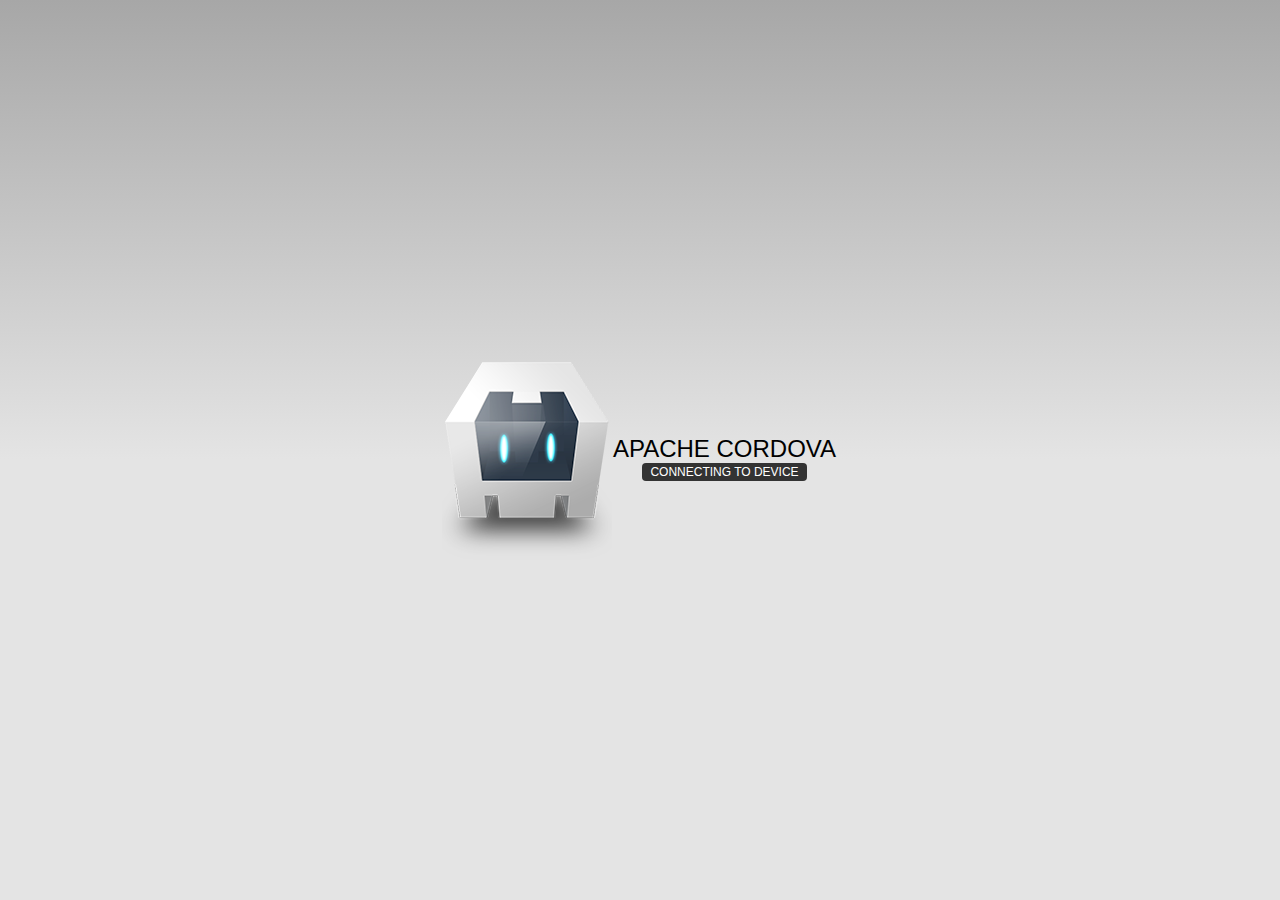
==== mobile/violet/platforms/ios/www/index.html @ 3052e618 "firmware and software" ====
<!DOCTYPE html>
<!--
    Licensed to the Apache Software Foundation (ASF) under one
    or more contributor license agreements.  See the NOTICE file
    distributed with this work for additional information
    regarding copyright ownership.  The ASF licenses this file
    to you under the Apache License, Version 2.0 (the
    "License"); you may not use this file except in compliance
    with the License.  You may obtain a copy of the License at

    http://www.apache.org/licenses/LICENSE-2.0

    Unless required by applicable law or agreed to in writing,
    software distributed under the License is distributed on an
    "AS IS" BASIS, WITHOUT WARRANTIES OR CONDITIONS OF ANY
     KIND, either express or implied.  See the License for the
    specific language governing permissions and limitations
    under the License.
-->
<html>
    <head>
        <meta charset="utf-8" />
        <meta name="format-detection" content="telephone=no" />
        <!-- WARNING: for iOS 7, remove the width=device-width and height=device-height attributes. See https://issues.apache.org/jira/browse/CB-4323 -->
        <meta name="viewport" content="user-scalable=no, initial-scale=1, maximum-scale=1, minimum-scale=1, width=device-width, height=device-height, target-densitydpi=device-dpi" />
        <link rel="stylesheet" type="text/css" href="css/index.css" />
        <meta name="msapplication-tap-highlight" content="no" />
        <title>Hello World</title>
    </head>
    <body>
        <div class="app">
            <h1>Apache Cordova</h1>
            <div id="deviceready" class="blink">
                <p class="event listening">Connecting to Device</p>
                <p class="event received">Device is Ready</p>
            </div>
        </div>
        <script type="text/javascript" src="cordova.js"></script>
        <script type="text/javascript" src="js/index.js"></script>
        <script type="text/javascript">
            app.initialize();
        </script>
    </body>
</html>
---- mobile/violet/platforms/ios/www/css/index.css ----
/*
 * Licensed to the Apache Software Foundation (ASF) under one
 * or more contributor license agreements.  See the NOTICE file
 * distributed with this work for additional information
 * regarding copyright ownership.  The ASF licenses this file
 * to you under the Apache License, Version 2.0 (the
 * "License"); you may not use this file except in compliance
 * with the License.  You may obtain a copy of the License at
 *
 * http://www.apache.org/licenses/LICENSE-2.0
 *
 * Unless required by applicable law or agreed to in writing,
 * software distributed under the License is distributed on an
 * "AS IS" BASIS, WITHOUT WARRANTIES OR CONDITIONS OF ANY
 * KIND, either express or implied.  See the License for the
 * specific language governing permissions and limitations
 * under the License.
 */
* {
    -webkit-tap-highlight-color: rgba(0,0,0,0); /* make transparent link selection, adjust last value opacity 0 to 1.0 */
}

body {
    -webkit-touch-callout: none;                /* prevent callout to copy image, etc when tap to hold */
    -webkit-text-size-adjust: none;             /* prevent webkit from resizing text to fit */
    -webkit-user-select: none;                  /* prevent copy paste, to allow, change 'none' to 'text' */
    background-color:#E4E4E4;
    background-image:linear-gradient(top, #A7A7A7 0%, #E4E4E4 51%);
    background-image:-webkit-linear-gradient(top, #A7A7A7 0%, #E4E4E4 51%);
    background-image:-ms-linear-gradient(top, #A7A7A7 0%, #E4E4E4 51%);
    background-image:-webkit-gradient(
        linear,
        left top,
        left bottom,
        color-stop(0, #A7A7A7),
        color-stop(0.51, #E4E4E4)
    );
    background-attachment:fixed;
    font-family:'HelveticaNeue-Light', 'HelveticaNeue', Helvetica, Arial, sans-serif;
    font-size:12px;
    height:100%;
    margin:0px;
    padding:0px;
    text-transform:uppercase;
    width:100%;
}

/* Portrait layout (default) */
.app {
    background:url(../img/logo.png) no-repeat center top; /* 170px x 200px */
    position:absolute;             /* position in the center of the screen */
    left:50%;
    top:50%;
    height:50px;                   /* text area height */
    width:225px;                   /* text area width */
    text-align:center;
    padding:180px 0px 0px 0px;     /* image height is 200px (bottom 20px are overlapped with text) */
    margin:-115px 0px 0px -112px;  /* offset vertical: half of image height and text area height */
                                   /* offset horizontal: half of text area width */
}

/* Landscape layout (with min-width) */
@media screen and (min-aspect-ratio: 1/1) and (min-width:400px) {
    .app {
        background-position:left center;
        padding:75px 0px 75px 170px;  /* padding-top + padding-bottom + text area = image height */
        margin:-90px 0px 0px -198px;  /* offset vertical: half of image height */
                                      /* offset horizontal: half of image width and text area width */
    }
}

h1 {
    font-size:24px;
    font-weight:normal;
    margin:0px;
    overflow:visible;
    padding:0px;
    text-align:center;
}

.event {
    border-radius:4px;
    -webkit-border-radius:4px;
    color:#FFFFFF;
    font-size:12px;
    margin:0px 30px;
    padding:2px 0px;
}

.event.listening {
    background-color:#333333;
    display:block;
}

.event.received {
    background-color:#4B946A;
    display:none;
}

@keyframes fade {
    from { opacity: 1.0; }
    50% { opacity: 0.4; }
    to { opacity: 1.0; }
}
 
@-webkit-keyframes fade {
    from { opacity: 1.0; }
    50% { opacity: 0.4; }
    to { opacity: 1.0; }
}
 
.blink {
    animation:fade 3000ms infinite;
    -webkit-animation:fade 3000ms infinite;
}
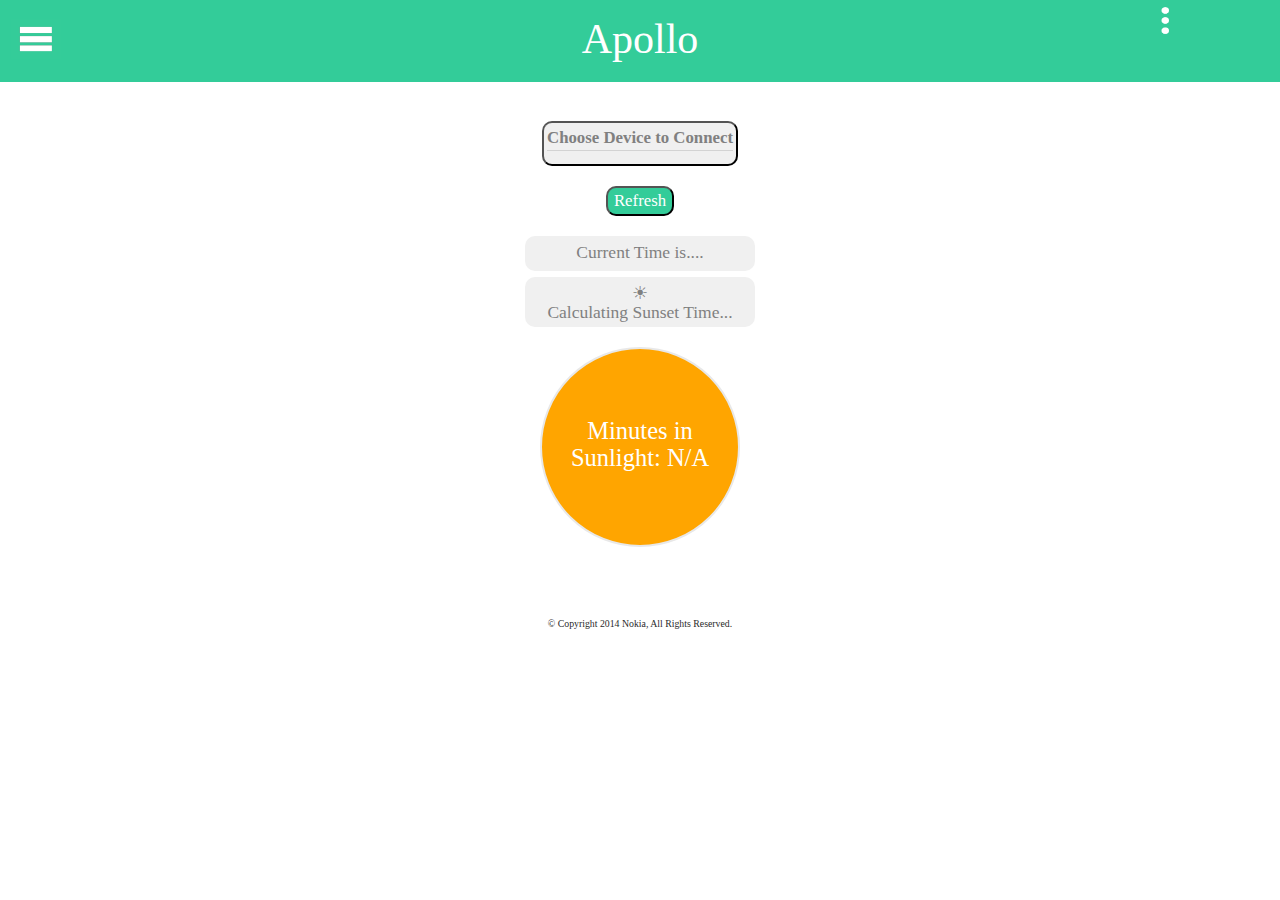
==== commit 46ae12af: "ios" ====
--- a/mobile/violet/platforms/ios/www/index.html
+++ b/mobile/violet/platforms/ios/www/index.html
@@ -20,21 +20,58 @@
 <html>
     <head>
         <meta charset="utf-8" />
+        <meta http-equiv="X-UA-Compatible" content="IE=edge,chrome=1"> 
         <meta name="format-detection" content="telephone=no" />
         <!-- WARNING: for iOS 7, remove the width=device-width and height=device-height attributes. See https://issues.apache.org/jira/browse/CB-4323 -->
-        <meta name="viewport" content="user-scalable=no, initial-scale=1, maximum-scale=1, minimum-scale=1, width=device-width, height=device-height, target-densitydpi=device-dpi" />
+        <meta name="viewport" content="user-scalable=no, initial-scale=1, maximum-scale=1, minimum-scale=1, width=device-width, height=device-height, target-densitydpi=medium-dpi" />
+        <link rel="stylesheet" type="text/css" href="css/bootstrap.min.css" />
+        <!-- <link rel="stylesheet" type="text/css" href="css/bootstrap-theme.min.css" /> -->
         <link rel="stylesheet" type="text/css" href="css/index.css" />
         <meta name="msapplication-tap-highlight" content="no" />
-        <title>Hello World</title>
+        <script src="js/modernizr.custom.js"></script>
+        <title>Apollo</title>
     </head>
     <body>
+        <script type="text/javascript">
+            var hour;
+            var minute;
+            var goldenHour;
+            var goldenMinute;
+            var cachedUUID = null;
+        </script>
+
+        <script type="text/javascript" src="js/suncalc.js"></script>
+        <script type="text/javascript" src="js/sunset.js"></script> 
+
         <div class="app">
-            <h1>Apache Cordova</h1>
-            <div id="deviceready" class="blink">
-                <p class="event listening">Connecting to Device</p>
-                <p class="event received">Device is Ready</p>
+            <h1 id="appName">Apollo</h1>
+            <img id="menuButton" src="img/menu.jpg">
+            <img id="menuDot" src="img/menudots.png">
+
+            <div id="mainPage">
+                <button id="connectDevice">Choose Device to Connect<ul id="deviceList"></ul></button> <br>
+                    <button id="refreshButton">Refresh</button>
+                </div>
+                <div id="detailPage">
+                    <button id="timeButton">Sync Time</button>
+                </div>            
             </div>
+            <div class="displayTime">
+                <h3><div id="currentTime">Current Time is....</div></h3> 
+            </div> 
+            <div class="displaySunset">
+                <h3>☀<div id="sunsetTime"> Calculating Sunset Time... </div></h3>
+            </div><br>
+            <div class="sunsetCircle">
+                <h2><div id="sunlightMinutes">Minutes in Sunlight: N/A</div><h2>
+            </div> 
+            <div class="footer">
+                <p>© Copyright 2014 Nokia, All Rights Reserved.</p>
+            </div>   
         </div>
+        <script type="text/javascript" src="js/kinvey.js"></script>
+        <script type="text/javascript" src="js/jquery-2.1.1.min.js"></script>
+        <script type="text/javascript" src="js/bootstrap.min.js"></script>
         <script type="text/javascript" src="cordova.js"></script>
         <script type="text/javascript" src="js/index.js"></script>
         <script type="text/javascript">
--- a/mobile/violet/platforms/ios/www/css/index.css
+++ b/mobile/violet/platforms/ios/www/css/index.css
@@ -1,115 +1,139 @@
-/*
- * Licensed to the Apache Software Foundation (ASF) under one
- * or more contributor license agreements.  See the NOTICE file
- * distributed with this work for additional information
- * regarding copyright ownership.  The ASF licenses this file
- * to you under the Apache License, Version 2.0 (the
- * "License"); you may not use this file except in compliance
- * with the License.  You may obtain a copy of the License at
- *
- * http://www.apache.org/licenses/LICENSE-2.0
- *
- * Unless required by applicable law or agreed to in writing,
- * software distributed under the License is distributed on an
- * "AS IS" BASIS, WITHOUT WARRANTIES OR CONDITIONS OF ANY
- * KIND, either express or implied.  See the License for the
- * specific language governing permissions and limitations
- * under the License.
- */
-* {
-    -webkit-tap-highlight-color: rgba(0,0,0,0); /* make transparent link selection, adjust last value opacity 0 to 1.0 */
-}
 
 body {
-    -webkit-touch-callout: none;                /* prevent callout to copy image, etc when tap to hold */
-    -webkit-text-size-adjust: none;             /* prevent webkit from resizing text to fit */
-    -webkit-user-select: none;                  /* prevent copy paste, to allow, change 'none' to 'text' */
-    background-color:#E4E4E4;
-    background-image:linear-gradient(top, #A7A7A7 0%, #E4E4E4 51%);
-    background-image:-webkit-linear-gradient(top, #A7A7A7 0%, #E4E4E4 51%);
-    background-image:-ms-linear-gradient(top, #A7A7A7 0%, #E4E4E4 51%);
-    background-image:-webkit-gradient(
-        linear,
-        left top,
-        left bottom,
-        color-stop(0, #A7A7A7),
-        color-stop(0.51, #E4E4E4)
-    );
-    background-attachment:fixed;
-    font-family:'HelveticaNeue-Light', 'HelveticaNeue', Helvetica, Arial, sans-serif;
-    font-size:12px;
-    height:100%;
-    margin:0px;
-    padding:0px;
-    text-transform:uppercase;
-    width:100%;
-}
-
-/* Portrait layout (default) */
-.app {
-    background:url(../img/logo.png) no-repeat center top; /* 170px x 200px */
-    position:absolute;             /* position in the center of the screen */
-    left:50%;
-    top:50%;
-    height:50px;                   /* text area height */
-    width:225px;                   /* text area width */
-    text-align:center;
-    padding:180px 0px 0px 0px;     /* image height is 200px (bottom 20px are overlapped with text) */
-    margin:-115px 0px 0px -112px;  /* offset vertical: half of image height and text area height */
-                                   /* offset horizontal: half of text area width */
-}
-
-/* Landscape layout (with min-width) */
-@media screen and (min-aspect-ratio: 1/1) and (min-width:400px) {
-    .app {
-        background-position:left center;
-        padding:75px 0px 75px 170px;  /* padding-top + padding-bottom + text area = image height */
-        margin:-90px 0px 0px -198px;  /* offset vertical: half of image height */
-                                      /* offset horizontal: half of image width and text area width */
-    }
+    font-family: "Helvetica Neue";
+    font-weight: lighter;
+    color: #2a2a2a;
+    background-color: #FFFFFF;
+    
+    -webkit-appearance: none;  
+    -webkit-touch-callout: none;
+    -webkit-tap-highlight-color: rgba(0,0,0,0);    
 }
 
 h1 {
-    font-size:24px;
-    font-weight:normal;
-    margin:0px;
-    overflow:visible;
-    padding:0px;
+    margin-top: -0.1em;
+    margin-bottom: -1px;
+    padding: 20px;
+    text-align: center;
+    font-size: 3em;
+    background-color: #33CC99;
+}
+
+h2 {
+    margin-top: 2em;
+    padding: 20px;
+    font-size: 1.75em;
+    text-align: center;
+    font-style: normal;
+    color: white;
+}
+
+h3 {
+    padding-top: 7px;
+    font-size: 1.25em;
+    text-align: center;
+    font-style: normal;
+    color: gray;
+}
+
+button {
+    margin-top: 20px;
+    -webkit-appearance:none;    
+    font-size: 1.2em;
+    border-radius: 10px;
+    background: #33CC99;
+    color: white;
+}
+
+#mainPage {
     text-align:center;
 }
 
-.event {
-    border-radius:4px;
-    -webkit-border-radius:4px;
-    color:#FFFFFF;
-    font-size:12px;
-    margin:0px 30px;
-    padding:2px 0px;
+#detailPage {
+    text-align:center;
+    font-size: 2em;
 }
 
-.event.listening {
-    background-color:#333333;
-    display:block;
+#detailPage button {
+    margin-top: 40px;
+    font-size: 0.6em; /* undo 2em from parent */
 }
 
-.event.received {
-    background-color:#4B946A;
-    display:none;
+ul {
+    list-style: none;
+    border-bottom: 1px solid #d3d3d3;    
+    text-align: left;
 }
 
-@keyframes fade {
-    from { opacity: 1.0; }
-    50% { opacity: 0.4; }
-    to { opacity: 1.0; }
+li {
+
+    padding: 5px;        
+    padding-top: 10px;
+    min-height: 50px;
+    border-top: 1px solid #d3d3d3;    
+    font-size: 0.9em;
 }
- 
-@-webkit-keyframes fade {
-    from { opacity: 1.0; }
-    50% { opacity: 0.4; }
-    to { opacity: 1.0; }
+
+p {
+    font-size: 0.7em;
+    text-align: center;
 }
- 
-.blink {
-    animation:fade 3000ms infinite;
-    -webkit-animation:fade 3000ms infinite;
+
+#menuButton{
+    margin-left: 0.8em;
+    margin-top: -7.5em;
+    width: 50px;
+    height: 40px;
 }
+
+#menuDot{
+    margin-left:84%;
+    margin-top: -10em;
+    width: 50px;
+    height: 40px;
+}
+
+.displayTime {
+    border-radius: 10px;
+    width: 230px;
+    height: 35px;
+    background: #F0F0F0;
+    margin-left:auto;
+    margin-right:auto;
+}
+
+.displaySunset {
+    margin-top: -1em;
+    border-radius: 10px;
+    width: 230px;
+    height: 50px;
+    background: #F0F0F0;
+    margin-left:auto;
+    margin-right:auto;
+}
+
+.sunsetCircle {
+    border-radius: 50%;
+    behavior: url(PIE.htc);
+    width: 200px;
+    height: 200px;
+    background: orange;
+    border: 2px solid #E8E8E8;
+    margin-left:auto;
+    margin-right:auto;
+}
+
+.footer {
+    margin-top: 5em;
+}
+
+#appName {
+    color: white;
+}
+
+#connectDevice {
+    padding: 3px;
+    background: #F0F0F0;
+    color: gray;
+    font-weight: bold;
+}